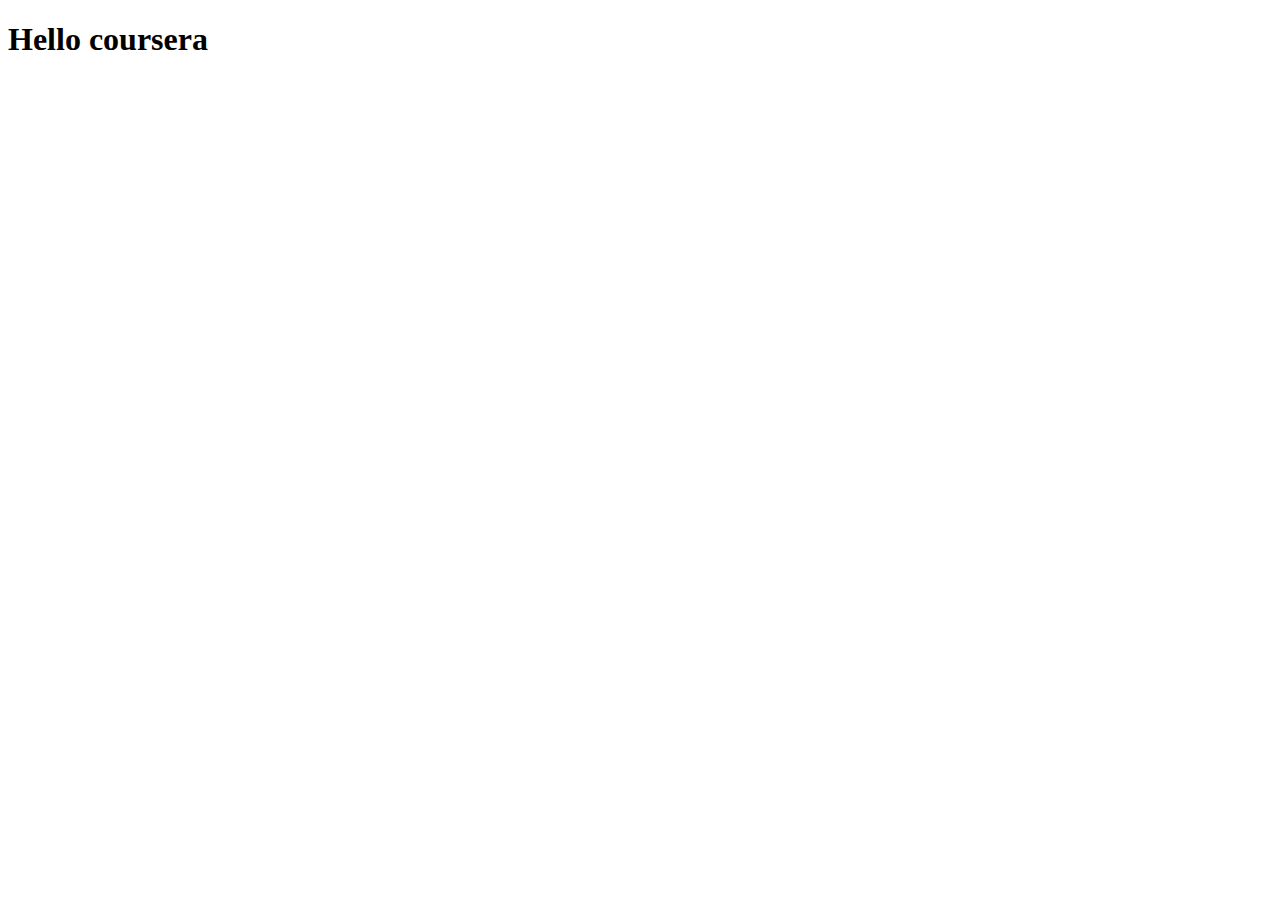
==== site/index.html @ da2732b1 "my first page" ====
<!DOCTYPE html>
<html lang="en">
<head>
    <meta charset="UTF-8">
    <meta http-equiv="X-UA-Compatible" content="IE=edge">
    <meta name="viewport" content="width=device-width, initial-scale=1.0">
    <title>Hello coursera</title>
</head>
<body>
    <h1>Hello coursera</h1>
</body>
</html>
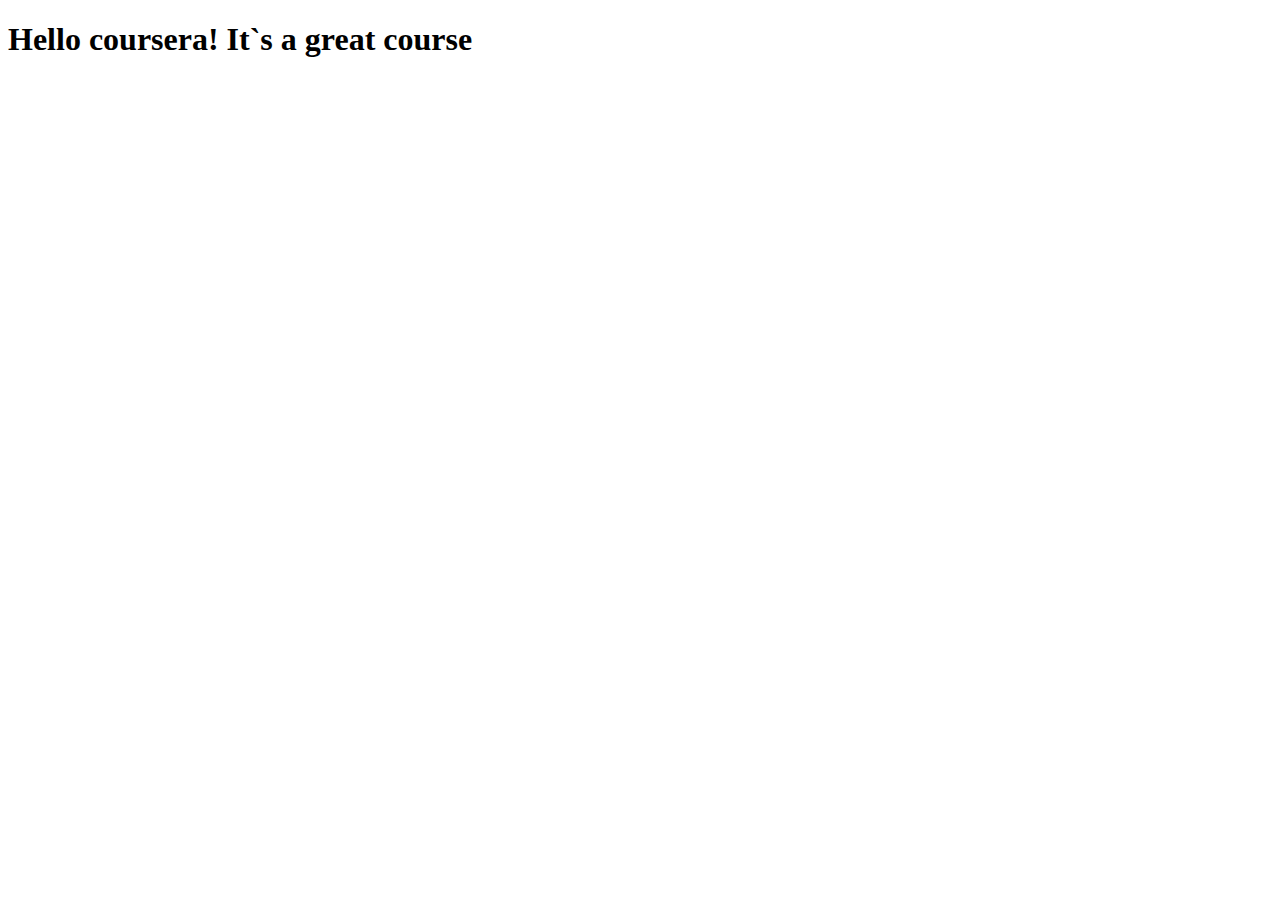
==== commit c219827f: "small changes" ====
--- a/site/index.html
+++ b/site/index.html
@@ -7,6 +7,6 @@
     <title>Hello coursera</title>
 </head>
 <body>
-    <h1>Hello coursera</h1>
+    <h1>Hello coursera! It`s a great course</h1>
 </body>
 </html>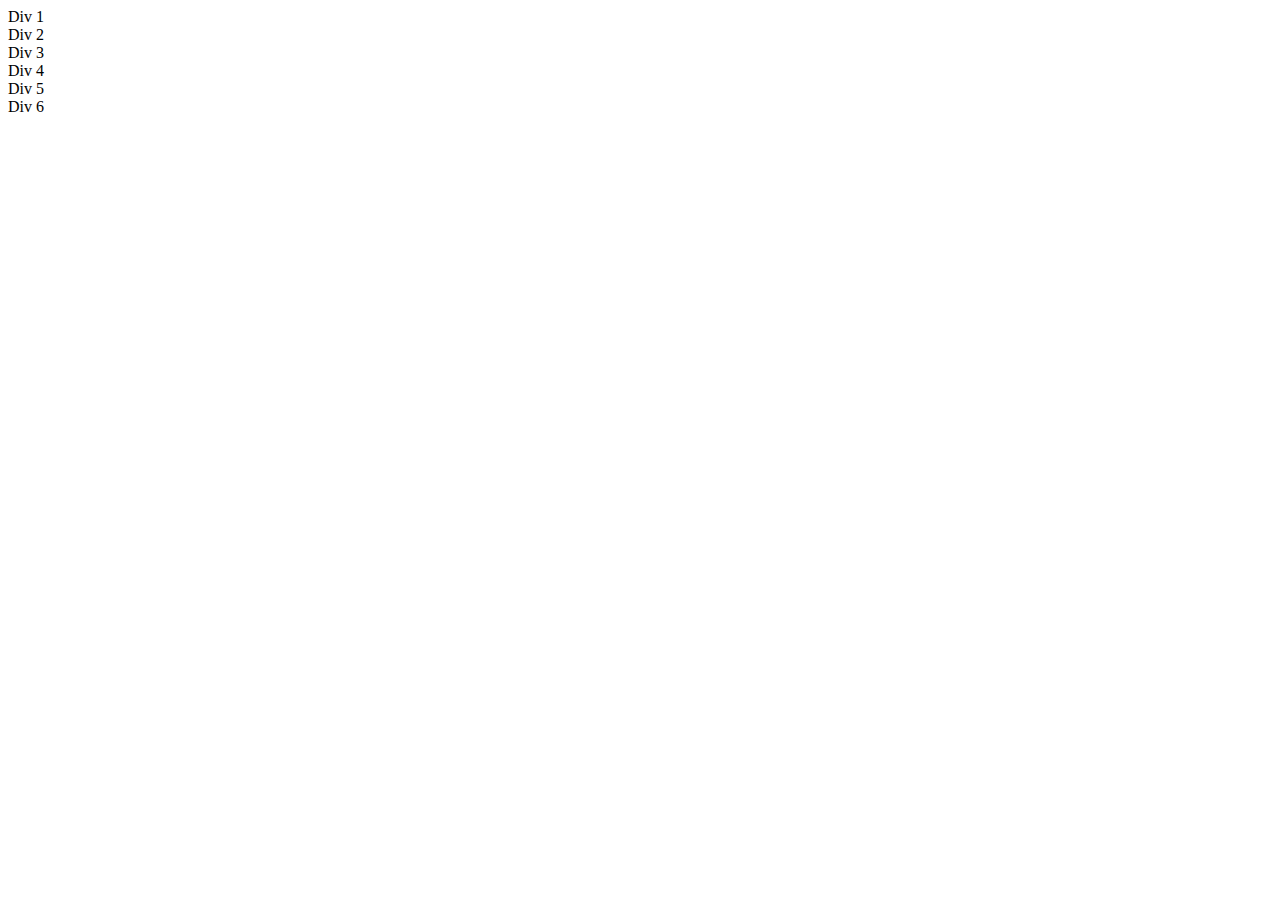
==== commit cae00a74: "style.css add" ====
--- a/site/index.html
+++ b/site/index.html
@@ -5,8 +5,16 @@
     <meta http-equiv="X-UA-Compatible" content="IE=edge">
     <meta name="viewport" content="width=device-width, initial-scale=1.0">
     <title>Hello coursera</title>
+    <link rel="stylesheet" href="style.css">
 </head>
 <body>
-    <h1>Hello coursera! It`s a great course</h1>
+    <a>
+        <div>Div 1</div>
+        <div>Div 2</div>
+        <div>Div 3</div>
+        <div>Div 4</div>
+        <div>Div 5</div>
+        <div>Div 6</div>
+    </a>
 </body>
 </html>--- a/site/style.css
+++ b/site/style.css
@@ -0,0 +1,4 @@
+div:hover {
+  font-size: 24px;
+  color: blue;
+}
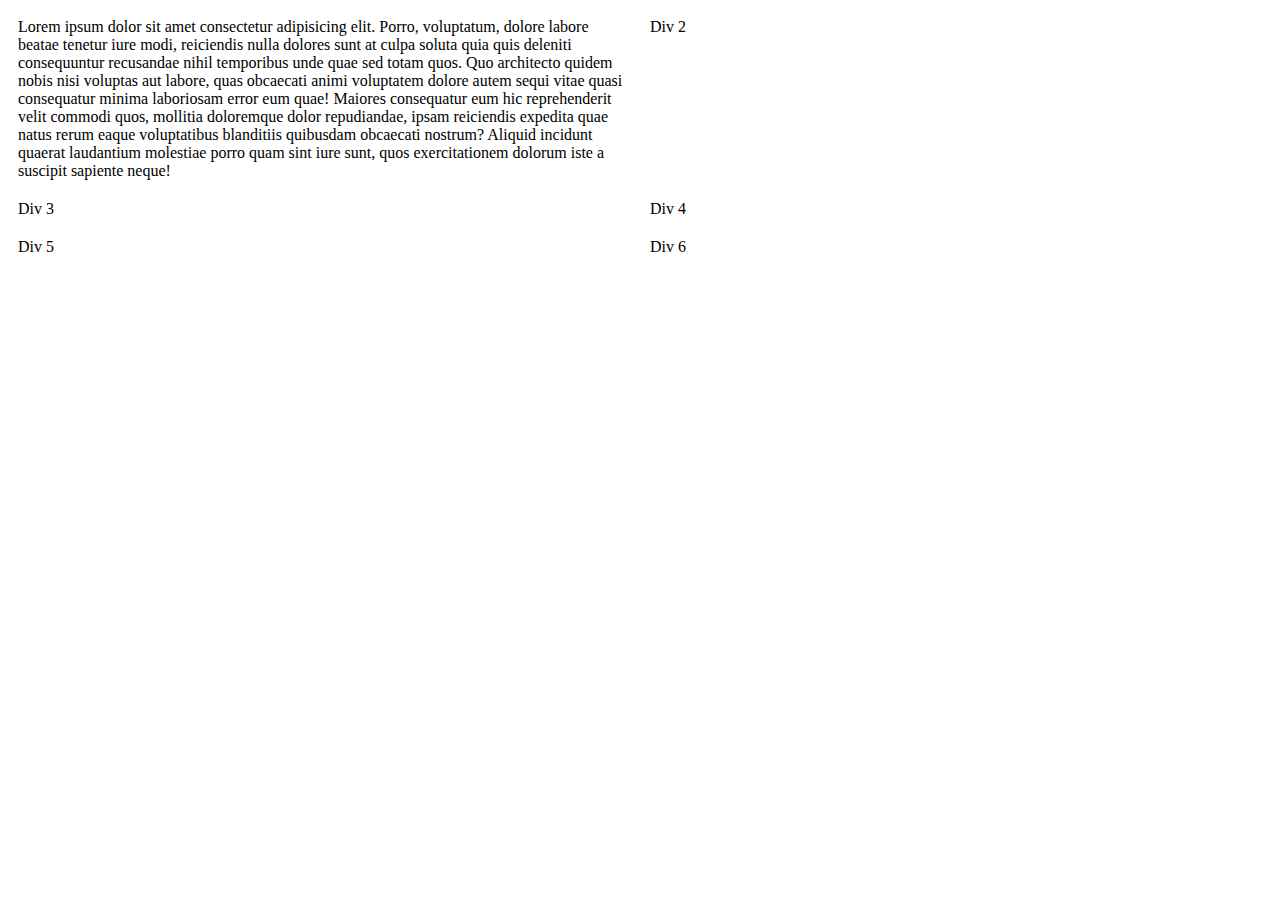
==== commit 5b48d593: "i'm ready to do home work done" ====
--- a/site/index.html
+++ b/site/index.html
@@ -9,7 +9,7 @@
 </head>
 <body>
     <a>
-        <div>Div 1</div>
+        <div> Lorem ipsum dolor sit amet consectetur adipisicing elit. Porro, voluptatum, dolore labore beatae tenetur iure modi, reiciendis nulla dolores sunt at culpa soluta quia quis deleniti consequuntur recusandae nihil temporibus unde quae sed totam quos. Quo architecto quidem nobis nisi voluptas aut labore, quas obcaecati animi voluptatem dolore autem sequi vitae quasi consequatur minima laboriosam error eum quae! Maiores consequatur eum hic reprehenderit velit commodi quos, mollitia doloremque dolor repudiandae, ipsam reiciendis expedita quae natus rerum eaque voluptatibus blanditiis quibusdam obcaecati nostrum? Aliquid incidunt quaerat laudantium molestiae porro quam sint iure sunt, quos exercitationem dolorum iste a suscipit sapiente neque!</div>
         <div>Div 2</div>
         <div>Div 3</div>
         <div>Div 4</div>
--- a/site/style.css
+++ b/site/style.css
@@ -1,4 +1,18 @@
+* {
+  box-sizing: border-box;
+}
 div:hover {
   font-size: 24px;
   color: blue;
 }
+div {
+  padding: 10px;
+  float: left;
+  width: 50%;
+}
+div:nth-child(3) {
+  clear: both;
+}
+div:nth-child(5) {
+  clear: both;
+}
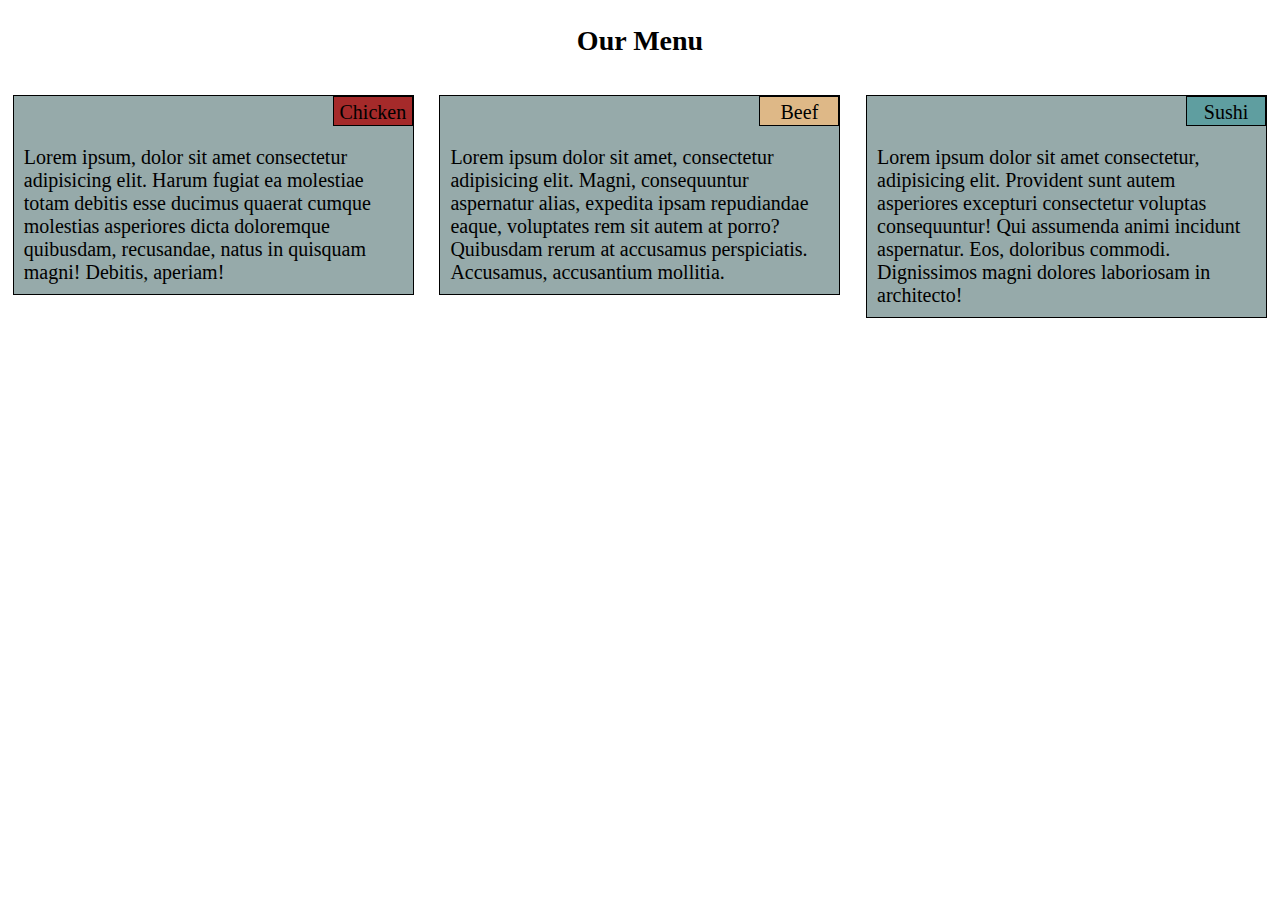
==== commit c3374d76: "homework is done" ====
--- a/site/index.html
+++ b/site/index.html
@@ -8,13 +8,20 @@
     <link rel="stylesheet" href="style.css">
 </head>
 <body>
-    <a>
-        <div> Lorem ipsum dolor sit amet consectetur adipisicing elit. Porro, voluptatum, dolore labore beatae tenetur iure modi, reiciendis nulla dolores sunt at culpa soluta quia quis deleniti consequuntur recusandae nihil temporibus unde quae sed totam quos. Quo architecto quidem nobis nisi voluptas aut labore, quas obcaecati animi voluptatem dolore autem sequi vitae quasi consequatur minima laboriosam error eum quae! Maiores consequatur eum hic reprehenderit velit commodi quos, mollitia doloremque dolor repudiandae, ipsam reiciendis expedita quae natus rerum eaque voluptatibus blanditiis quibusdam obcaecati nostrum? Aliquid incidunt quaerat laudantium molestiae porro quam sint iure sunt, quos exercitationem dolorum iste a suscipit sapiente neque!</div>
-        <div>Div 2</div>
-        <div>Div 3</div>
-        <div>Div 4</div>
-        <div>Div 5</div>
-        <div>Div 6</div>
-    </a>
+    <h1>Our Menu</h1>
+    <div>
+        <div class="container col-lg-4 col-md-6 col-sm-12">
+            <p id="p1">Chicken</p>
+            <div class="text">Lorem ipsum, dolor sit amet consectetur adipisicing elit. Harum fugiat ea molestiae totam debitis esse ducimus quaerat cumque molestias asperiores dicta doloremque quibusdam, recusandae, natus in quisquam magni! Debitis, aperiam!</div>
+        </div>
+        <div class="container col-lg-4 col-md-6 col-sm-12">
+            <p id="p2">Beef</p>
+            <div class="text">Lorem ipsum dolor sit amet, consectetur adipisicing elit. Magni, consequuntur aspernatur alias, expedita ipsam repudiandae eaque, voluptates rem sit autem at porro? Quibusdam rerum at accusamus perspiciatis. Accusamus, accusantium mollitia.</div>
+        </div>
+        <div class="container col-lg-4 col-md-6 col-sm-12">
+            <p id="p3">Sushi</p>
+            <div class="text">Lorem ipsum dolor sit amet consectetur, adipisicing elit. Provident sunt autem asperiores excepturi consectetur voluptas consequuntur! Qui assumenda animi incidunt aspernatur. Eos, doloribus commodi. Dignissimos magni dolores laboriosam in architecto!</div>
+        </div>
+    </div>
 </body>
 </html>--- a/site/style.css
+++ b/site/style.css
@@ -1,18 +1,80 @@
+/********** Base styles **********/
 * {
   box-sizing: border-box;
+  margin: 0;
+  padding: 0;
 }
-div:hover {
-  font-size: 24px;
-  color: blue;
+h1 {
+  margin-top: 25px;
+  margin-bottom: 25px;
+  text-align: center;
+  font-weight: bold;
+  font-size: 1.75em;
 }
-div {
+
+.container {
+  background-color: #96aaaa;
+  position: relative;
+  margin: 1%;
+}
+.text {
+  margin-top: 40px;
   padding: 10px;
-  float: left;
-  width: 50%;
+  font-size: 1.25em;
 }
-div:nth-child(3) {
-  clear: both;
+p {
+  width: 80px;
+  height: 30px;
+  border: 1px solid black;
+  text-align: center;
+  padding-top: 4px;
+  font-size: 1.25em;
 }
-div:nth-child(5) {
-  clear: both;
+#p1 {
+  background-color: #a52a2a;
+  position: absolute;
+  right: 0px;
 }
+#p2 {
+  background-color: #deb887;
+  position: absolute;
+  right: 0px;
+}
+#p3 {
+  background-color: #5f9ea0;
+  position: absolute;
+  right: 0px;
+}
+
+/********** Large devices only **********/
+@media (min-width: 993px) {
+  .col-lg-4 {
+    float: left;
+    border: 1px solid black;
+  }
+  .col-lg-4 {
+    width: 31.33%;
+  }
+}
+
+/********** Medium devices only **********/
+@media (min-width: 768px) and (max-width: 992px) {
+  .col-md-6 {
+    float: left;
+    border: 1px solid black;
+  }
+
+  .col-md-6 {
+    width: 48%;
+  }
+}
+/********** Small devices only **********/
+@media (max-width: 767px) {
+  .col-sm-12 {
+    float: left;
+    border: 1px solid black;
+  }
+  .col-sm-12 {
+    width: 100%;
+  }
+}
